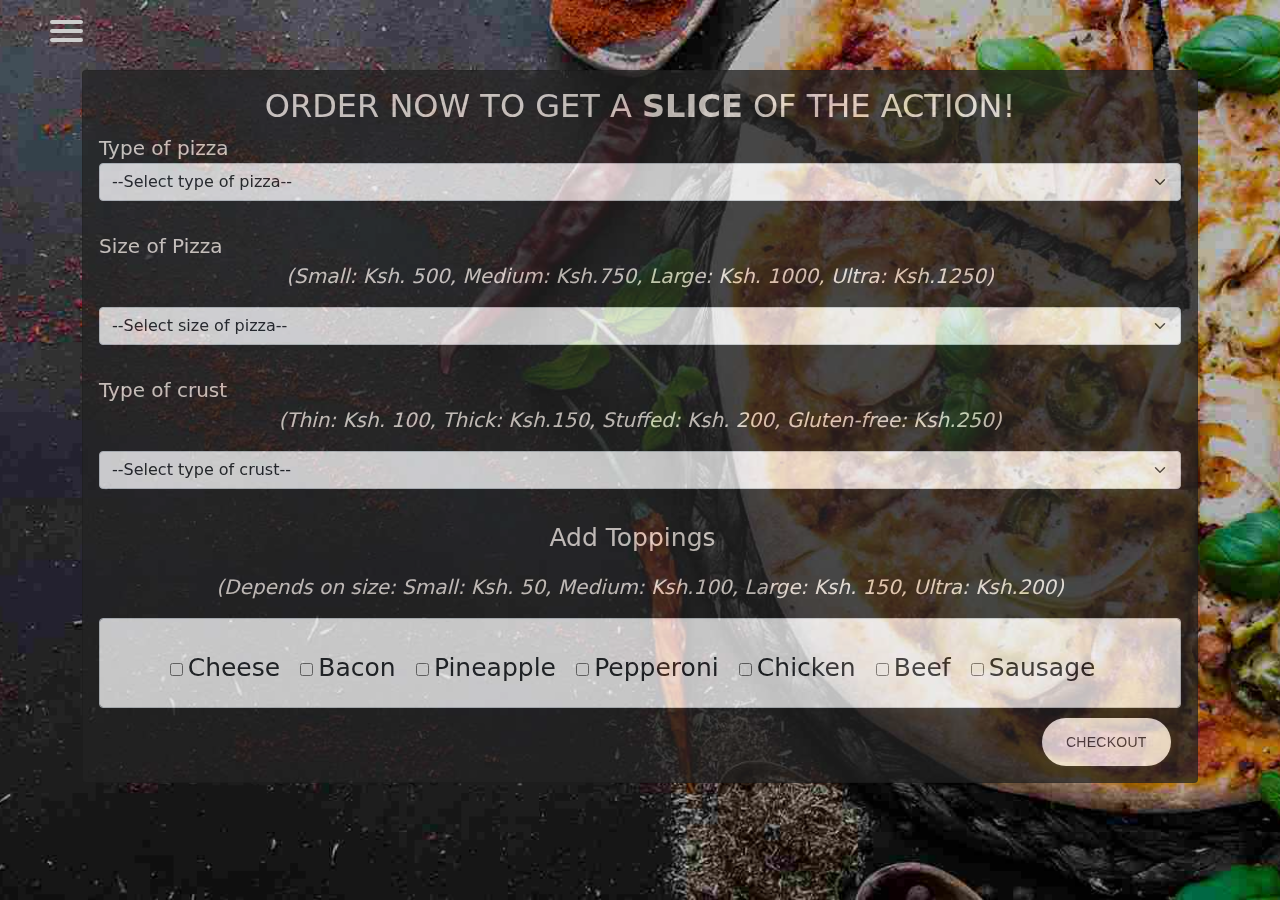
==== order.html @ fed12c3b "Create a function to check if fields have been selected" ====
<!DOCTYPE html>
<html lang="en" id="order">
<head>
  <meta charset="UTF-8">
  <meta http-equiv="X-UA-Compatible" content="IE=edge">
  <meta name="viewport" content="width=device-width, initial-scale=1.0">
  <link rel="stylesheet" href="css/bootstrap.min.css">
  <link rel="stylesheet" href="css/styles.css">
  <script src="js/jquery.min.js"></script>
  <script src="js/scripts.js"></script>
  <title>ORDER NOW</title>
</head>
<body>
  <nav role="navigation">
    <div id="menuToggle">
      <input type="checkbox">
      <span></span>
      <span></span>
      <span></span>
      <ul id="menu">
        <li><a href="index.html">Home</a></li>
        <li><a href="about.html">About Us</a></li>
        <li><a href="sign-up.html">Sign Up</a></li>
        <li><a href="contact.html">Contact Us</a></li>
      </ul>
    </div>
  </nav>
  <div id="order-page">
    <div id="order-section">
      <div class="container">
        <div class="row">
          <div class="col-md-12">
            <div class="card">
              <div class="card-body">
                <form id="order-now">
                  <h2>ORDER NOW TO GET A <strong>SLICE</strong> OF THE ACTION!</h2>
                  <div id="order-pizza">
                    <div class="new-pizza">
                      <div class="form-group">
                        <label for="pizza-type">Type of pizza</label>
                        <br>
                        <select class="form-select" name="pizza-type" id="pizza-type">
                          <option value="0">--Select type of pizza--</option>
                          <option value="Classic Veggie">Classic Veggie</option>
                          <option value="Meat Lover">Meat Lover</option>
                          <option value="BBQ Chicken">BBQ Chicken</option>
                          <option value="Pepperoni">Pepperoni</option>
                          <option value="Margherita">Margherita</option>
                          <option value="Hawaiian">Hawaiian</option>
                        </select>
                      </div>
                      <br>
                      <div class="form-group">
                        <label for="pizza-size">Size of Pizza</label>
                        <p style="text-align: center;"><em>
                          (Small: Ksh. 500, Medium: Ksh.750, Large: Ksh. 1000, Ultra: Ksh.1250)
                        </em></p>
                        <!-- value should correspond to the price mentioned -->
                        <select class="form-select" name="pizza-size" id="pizza-size">
                          <option value="0">--Select size of pizza--</option>
                          <option value="500">Small</option>
                          <option value="750">Medium</option>
                          <option value="1000">Large</option>
                          <option value="1250">Ultra</option>
                        </select>
                      </div>
                      <br>
                      <div class="form-group">
                        <label for="pizza-crust">Type of crust</label>
                        <p style="text-align: center;"><em>
                          (Thin: Ksh. 100, Thick: Ksh.150, Stuffed: Ksh. 200, Gluten-free: Ksh.250)
                        </em></p>
                        <!-- value should correspond to the price mentioned -->
                        <select class="form-select" name="pizza-crust" id="pizza-crust">
                          <option value="0">--Select type of crust--</option>
                          <option value="100">Thin crust</option>
                          <option value="150">Thick crust</option>
                          <option value="200">Stuffed crust</option>
                          <option value="250">Gluten-free crust</option>
                        </select>
                      </div>
                      <br>
                      <div class="form-group" id="toppings">
                        <label for="toppings">Add Toppings</label>
                        <p>
                         <em>(Depends on size: Small: Ksh. 50, Medium: Ksh.100, Large: Ksh. 150, Ultra: Ksh.200)</em> 
                        </p>
                        <div class="form-control">
                          <br>
                            <input type="checkbox" name="toppings" value="Cheese">
                            <label for="cheese">Cheese</label>
                            <input type="checkbox" name="toppings" value="Bacon">
                            <label for="bacon">Bacon</label>
                            <input type="checkbox" name="toppings" value="Pineapple">
                            <label for="pineapple">Pineapple</label>
                            <input type="checkbox" name="toppings" value="Pepperoni">
                            <label for="pepperoni">Pepperoni</label>
                            <input type="checkbox" name="toppings" value="Chicken">
                            <label for="chicken">Chicken</label>
                            <input type="checkbox" name="toppings" value="Beef">
                            <label for="beef">Beef</label>
                            <input type="checkbox" name="toppings" value="Sausage">
                            <label for="sausage">Sausage</label>
                        </div>
                      </div>
                    </div>
                  </div>
                  <button type="submit" class="button2" id="checkout-button">CHECKOUT</button>
                </form>
              </div>
            </div>
          </div>
        </div>
      </div>
    </div>
    <div id="order-summary">
      <div class="container">
        <div class="card">
          <div class="card-body">
            <h2>Order Summary</h2>
            <table class="table">
              <thead>
                <tr>
                  <th scope="col">Type</th>
                  <th scope="col">Size</th>
                  <th scope="col">Crust</th>
                  <th scope="col">Toppings</th>
                  <th scope="col">Total(in Ksh.)</th>
                </tr>
              </thead>
              <tbody id="pizzaOrders">
                
              </tbody>
            </table>
            <button type="button" class="button2" id="pick-button">PICK-UP</button>
            <button type="button" class="button2" id="delivery-button">DELIVERY</button>
            <button type="submit" class="button2" id="add-pizza-button">ADD ANOTHER PIZZA</button>
          </div>
        </div>
      </div>
    </div>
  </div>
</body>
</html>
---- css/styles.css ----
/* index.html */
html#home
{
  /* Ensure page covers entire viewpoint */
  min-height: 100%;
  background-image: url(../img/pizza.jpg);
  background-repeat: no-repeat;
  background-size: cover;
  background-position: center center;
  position: relative;
}
/* Need a relative container around your image and then you set your icon to be position: absolute. */
#homepage
{
  position: absolute;
  top: 250px;
  left: 200px;
  color :#F2EAE3;
}
#homepage h1,#homepage h3
{
  font-size:50px;
  text-align:center;
}
#homepage button
{
  margin-top:100px;
  margin-left: 350px;
}
#homepage img
{ 
  margin-top: 20px;
  margin-left: 410px;
}
#logo
{
  position: absolute;
  top: 20px;
  right: 20px;
  cursor:pointer;
}
.button1
{
  appearance: button;
  background-color: #000;
  background-image: none;
  border: 1px solid #000;
  border-radius: 4px;
  box-shadow: #fff 4px 4px 0 0,#000 4px 4px 0 1px;
  box-sizing: border-box;
  color: #fff;
  cursor: pointer;
  display: inline-block;
  font-family: ITCAvantGardeStd-Bk,Arial,sans-serif;
  font-size: 14px;
  font-weight: 400;
  line-height: 20px;
  margin: 0 5px 10px 0;
  overflow: visible;
  padding: 12px 40px;
  text-align: center;
  text-transform: none;
  touch-action: manipulation;
  user-select: none;
  -webkit-user-select: none;
  vertical-align: middle;
  white-space: nowrap;
}
.button1:focus 
{
  text-decoration: none;
}
.button1:hover 
{
  text-decoration: none;
}
.button1:active 
{
  box-shadow: rgba(0, 0, 0, .125) 0 3px 5px inset;
  outline: 0;
}
.button1:not([disabled]):active 
{
  box-shadow: #fff 2px 2px 0 0, #000 2px 2px 0 1px;
  transform: translate(2px, 2px);
}
@media (min-width: 768px) {
  .button1 {
    padding: 12px 50px;
  }
}
#mouse
{
  animation : bounce 0.75s;
  animation-iteration-count: infinite;
  animation-direction: alternate;
}
@keyframes bounce 
{
  from {transform: translate3d(0,0,0);}
  to {transform: translate3d(0,25px,0);} 
}
/* Credit to Erik Terwan*/
nav 
{
  position: absolute;
}
#menuToggle
{
  display: block;
  position: relative;
  top: 10px;
  left: 50px;
  z-index: 1;
}
#menuToggle a
{
  text-decoration: none;
  color: #232323;
  transition: color 0.3s ease;
}
#menuToggle a:hover
{
  color: tomato;
}
#menuToggle input
{
  display: block;
  width: 40px;
  height: 32px;
  position: absolute;
  top: -7px;
  left: -5px;
  cursor: pointer;
  opacity: 0; /* hide this */
  z-index: 2; /* and place it over the hamburger */
}
/* Just a quick hamburger */
#menuToggle span
{
  display: block;
  width: 33px;
  height: 4px;
  margin-bottom: 5px;
  top: 10px;
  position: relative;
  background: #cdcdcd;
  border-radius: 3px;
  z-index: 1;
  transform-origin: 4px 0px;
  transition: transform 0.5s cubic-bezier(0.77,0.2,0.05,1.0),
              background 0.5s cubic-bezier(0.77,0.2,0.05,1.0),
              opacity 0.55s ease;
}
#menuToggle span:first-child
{
  transform-origin: 0% 0%;
}
#menuToggle span:nth-last-child(2)
{
  transform-origin: 0% 100%;
}
/* Transform all the slices of hamburger into a crossmark. */
#menuToggle input:checked ~ span
{
  opacity: 1;
  transform: rotate(45deg) translate(-2px, -1px);
  background: #232323;
}
/* But let's hide the middle one. */
#menuToggle input:checked ~ span:nth-last-child(3)
{
  opacity: 0;
  transform: rotate(0deg) scale(0.2, 0.2);
}
/* Ohyeah and the last one should go the other direction */
#menuToggle input:checked ~ span:nth-last-child(2)
{
  transform: rotate(-45deg) translate(0, -1px);
}
/* Make this absolute positioned at the top left of the screen */
#menu
{
  position: absolute;
  width: 300px;
  margin: -100px 0 0 -50px;
  padding: 50px;
  padding-top: 125px;
  background: #ededed;
  list-style-type: none;
  -webkit-font-smoothing: antialiased;
  /* to stop flickering of text in safari */
  transform-origin: 0% 0%;
  transform: translate(-100%, 0);
  transition: transform 0.5s cubic-bezier(0.77,0.2,0.05,1.0);
} 
#menu li
{
  padding: 10px 10px;
  font-size: 22px;
}
/* And let's slide it in from the left */
#menuToggle input:checked ~ ul
{
  transform: none;
}
 
/* order.html */
html#order
{
  min-height:100%;
  background-image: url(../img/pizza-order.jpg);
  background-repeat: no-repeat;
  background-position: center center;
  background-attachment: fixed;
  background-size: cover;
  position:relative;
}
#order-page
{
  position: absolute;
  top: 70px;
  left:50px;
  right: 50px;
}
#order-now h2 
{
  text-align: center;
}
#toppings
{
  text-align: center;
}
#toppings label
{
  margin-right: 15px;
  padding-bottom: 15px;
  font-size: 25px;
}
#order-summary
{
  display:none;
}
.card
{
  background-color: #232323;
  color :#F2EAE3;
  font-size:20px;
  opacity:0.75;
  margin-bottom:70px;
}
.table 
{
  color :#F2EAE3;
}
.button2 
{
  margin-top: 10px;
  margin-right: 10px;
  float:right;
  align-items: center;
  appearance: none;
  background-color: #fff;
  border-radius: 28px;
  border-style: none;
  box-shadow: rgba(0, 0, 0, .2) 0 3px 5px -1px,rgba(0, 0, 0, .14) 0 6px 10px 0,rgba(0, 0, 0, .12) 0 1px 18px 0;
  box-sizing: border-box;
  color: #3c4043;
  cursor: pointer;
  display: inline-flex;
  fill: currentcolor;
  font-family: "Google Sans",Roboto,Arial,sans-serif;
  font-size: 14px;
  font-weight: 500;
  height: 48px;
  justify-content: center;
  letter-spacing: .25px;
  line-height: normal;
  max-width: 100%;
  overflow: visible;
  padding: 2px 24px;
  position: relative;
  text-align: center;
  text-transform: none;
  transition: box-shadow 280ms cubic-bezier(.4, 0, .2, 1),opacity 15ms linear 30ms,transform 270ms cubic-bezier(0, 0, .2, 1) 0ms;
  user-select: none;
  -webkit-user-select: none;
  touch-action: manipulation;
  width: auto;
  will-change: transform,opacity;
  z-index: 0;
}
.button2:hover 
{
  background: #F6F9FE;
  color: #174ea6;
}
.button2:active 
{
  box-shadow: 0 4px 4px 0 rgb(60 64 67 / 30%), 0 8px 12px 6px rgb(60 64 67 / 15%);
  outline: none;
}
.button2:focus 
{
  outline: none;
  border: 2px solid #4285f4;
}
.button2:not(:disabled) 
{
  box-shadow: rgba(60, 64, 67, .3) 0 1px 3px 0, rgba(60, 64, 67, .15) 0 4px 8px 3px;
}
.button2:not(:disabled):hover 
{
  box-shadow: rgba(60, 64, 67, .3) 0 2px 3px 0, rgba(60, 64, 67, .15) 0 6px 10px 4px;
}
.button2:not(:disabled):focus 
{
  box-shadow: rgba(60, 64, 67, .3) 0 1px 3px 0, rgba(60, 64, 67, .15) 0 4px 8px 3px;
}
.button2:not(:disabled):active 
{
  box-shadow: rgba(60, 64, 67, .3) 0 4px 4px 0, rgba(60, 64, 67, .15) 0 8px 12px 6px;
}
.button2:disabled
{
  box-shadow: rgba(60, 64, 67, .3) 0 1px 3px 0, rgba(60, 64, 67, .15) 0 4px 8px 3px;
}
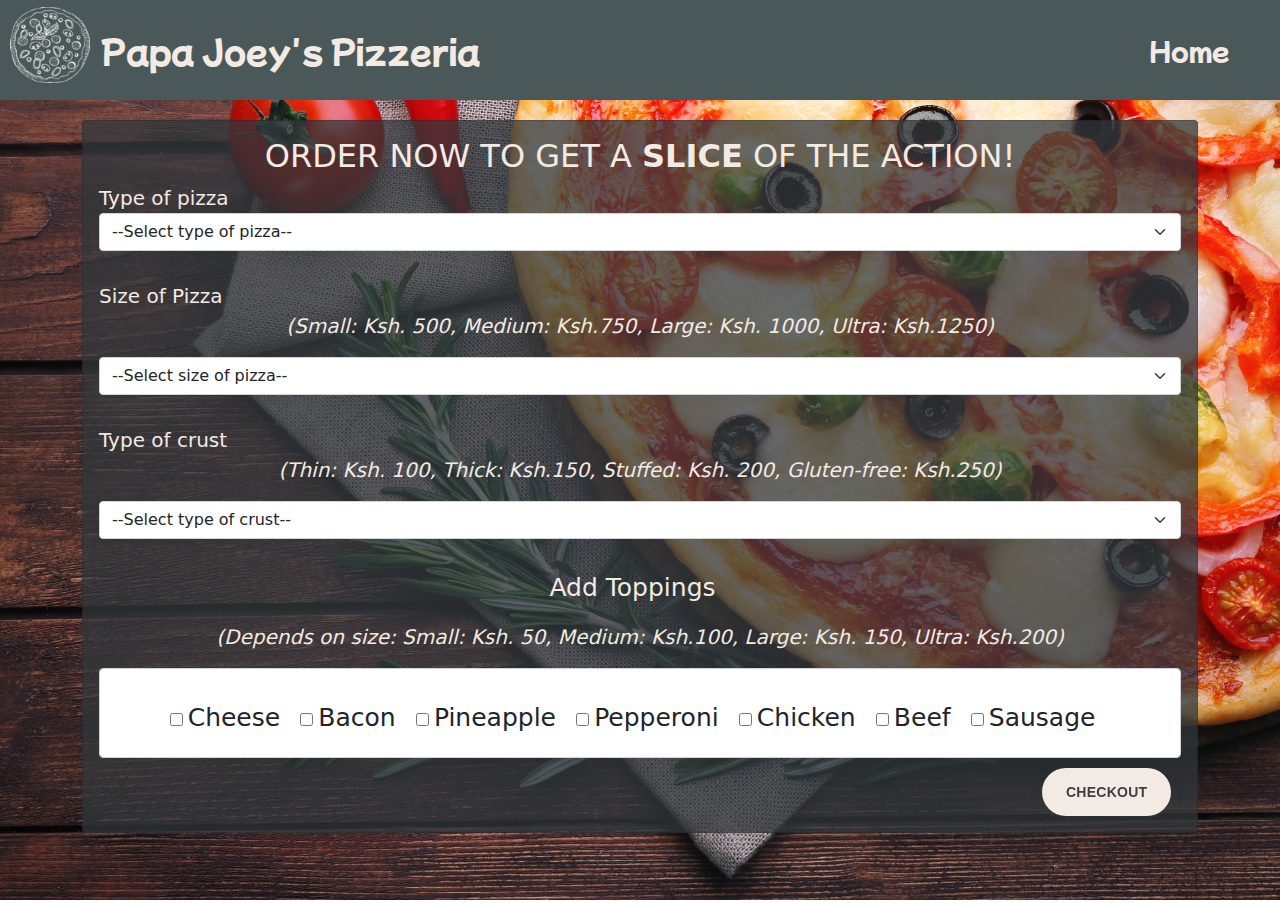
==== commit e640995a: "Update the 'ORDER NOW' section" ====
--- a/order.html
+++ b/order.html
@@ -4,27 +4,25 @@
   <meta charset="UTF-8">
   <meta http-equiv="X-UA-Compatible" content="IE=edge">
   <meta name="viewport" content="width=device-width, initial-scale=1.0">
+  <link rel="preconnect" href="https://fonts.googleapis.com">
+  <link rel="preconnect" href="https://fonts.gstatic.com" crossorigin>
+  <link href="https://fonts.googleapis.com/css2?family=Mochiy+Pop+P+One&display=swap" rel="stylesheet">
+  <link rel="stylesheet" href="https://cdnjs.cloudflare.com/ajax/libs/font-awesome/6.1.0/css/all.min.css" integrity="sha512-10/jx2EXwxxWqCLX/hHth/vu2KY3jCF70dCQB8TSgNjbCVAC/8vai53GfMDrO2Emgwccf2pJqxct9ehpzG+MTw==" crossorigin="anonymous" referrerpolicy="no-referrer" />
   <link rel="stylesheet" href="css/bootstrap.min.css">
   <link rel="stylesheet" href="css/styles.css">
-  <script src="js/jquery.min.js"></script>
-  <script src="js/scripts.js"></script>
   <title>ORDER NOW</title>
 </head>
 <body>
-  <nav role="navigation">
-    <div id="menuToggle">
-      <input type="checkbox">
-      <span></span>
-      <span></span>
-      <span></span>
-      <ul id="menu">
-        <li><a href="index.html">Home</a></li>
-        <li><a href="about.html">About Us</a></li>
-        <li><a href="sign-up.html">Sign Up</a></li>
-        <li><a href="contact.html">Contact Us</a></li>
-      </ul>
+  <header class="order-header">
+    <img src="img/pizzalogo.png" alt="Image of pizza logo" id="logo">
+    <h2>Papa Joey's Pizzeria</h2>
+    <div class="home">
+      <a href="index.html">
+        <i class="fa-solid fa-house-chimney"></i>
+        <span>Home</span>
+      </a>
     </div>
-  </nav>
+  </header>
   <div id="order-page">
     <div id="order-section">
       <div class="container">
@@ -132,13 +130,67 @@
                 
               </tbody>
             </table>
-            <button type="button" class="button2" id="pick-button">PICK-UP</button>
-            <button type="button" class="button2" id="delivery-button">DELIVERY</button>
+            <button type="submit" class="button2" id="done-button">DONE</button>
             <button type="submit" class="button2" id="add-pizza-button">ADD ANOTHER PIZZA</button>
+            <br>
+            <br>
+            <br>
           </div>
         </div>
       </div>
     </div>
+    <div id="delivery">
+      <div class="container">
+        <div class="card">
+          <div class="card-body">
+            <div class="row">
+              <h1>DELIVERY OR PICK-UP</h1>
+              <div class="col-md-4">
+                <div class="options-buttons">
+                  <button type="button" class="button2" id="pick-up-button">PICK-UP</button>
+                  <i class="fa-solid fa-moped">
+                    <button type="button" class="button2" id="delivery-button">DELIVERY</button> 
+                  </i>
+                </div>
+                <div class="pizza-costs">
+                  <p id="delivery-cost"></p>
+                  <p id="cumultative-cost"></p>
+                  <p id="total-cost"></p>
+                </div>
+                <button type="button" class="button2" id="proceed-button">PROCEED</button>
+              </div>
+              <div class="col-md-8">
+                <div id="address-info">
+                  <h1>DELIVERY ADDRESS</h1>
+                    <p><em>Please enter your delivery address below.</em></p>
+                    <form action="delivery-address" id="delivery-adresss">
+                      <div class="form-group">
+                        <label for="name">Full name:</label>
+                        <input type="text" class="form-control" placeholder="Enter your full name here..." id="name" required>
+                      </div>
+                      <div class="form-group">
+                        <label for="phone-number">Phone number:</label>
+                        <input type="number" class="form-control" placeholder="Enter your phone number here..." id="phone-number" required>
+                      </div>
+                      <div class="form-group delivery-address">
+                        <label for="address">Delivery address:</label>
+                        <input type="text" class="form-control" placeholder="Enter the delivery address here..." id="address" required>
+                      </div>
+                      <button type="submit"  class="button2" id="confirm-button">CONFIRM ORDER</button>
+                    </form>
+                </div>
+                <div id="delivery-message">
+
+                </div>
+              </div>
+            </div>
+          </div>
+        </div>
+      </div>
+    </div>
+    <div class="overlay"></div>
   </div>
+  <script src="js/jquery.min.js"></script>
+  <script src="js/scripts.js"></script>
 </body>
 </html>--- a/css/styles.css
+++ b/css/styles.css
@@ -1,46 +1,239 @@
+/* 
+  https://coolors.co/32373b-4a5859-bc2c1a-d4dfc7-f08a4b
+  Onyx: #32373b;
+  Feldgrau: #4a5859;
+  International Orange Engineering: #ec4e20;
+  Beige: #d4dfc7;
+  Mango tango: #f08a4b;
+*/
+:root {
+  --onyx: #32373b;
+  --headerBackground: #4a5859;
+  --aboutFontColour: var(--headerBackground);
+  --aboutBackground: #f08a4b;
+  --footerFontColour: var(--aboutBackground);
+  --mainFontColour: #f2eae3;
+  --arrowFontColour: #fbf5f3;
+  --menuBackground: #80ab82;
+  --menuFontColour: #242124;
+}
+
 /* index.html */
-html#home
-{
-  /* Ensure page covers entire viewpoint */
-  min-height: 100%;
-  background-image: url(../img/pizza.jpg);
-  background-repeat: no-repeat;
-  background-size: cover;
-  background-position: center center;
-  position: relative;
-}
-/* Need a relative container around your image and then you set your icon to be position: absolute. */
-#homepage
-{
-  position: absolute;
-  top: 250px;
-  left: 200px;
-  color :#F2EAE3;
-}
-#homepage h1,#homepage h3
-{
-  font-size:50px;
+/*------------------------------------Global Styles------------------------------------*/
+html {
+  box-sizing: border-box;
+}
+
+*,*::before,*::after {
+  box-sizing: inherit;
+}
+
+body {
+  margin: 0;
+  padding: 0;
+}
+
+.dark-background {
+  width: 100%; /*width fills whole container/viewport*/
+  height: 600px;
+  background-color: black;
+  position: relative; 
+}
+
+figure img {
+  height: 600px;
+  width: 100%;
+  opacity: 0.3;
+}
+
+/*------------------------------------Landing Section----------------------------------*/
+header {
+  height:100px;
+  background: var(--headerBackground);
+}
+
+header h2 {
+  display: inline-block;
+  margin: 0;
+  padding: 30px 0;
+  color:var(--mainFontColour);
+  font-family: 'Mochiy Pop P One', sans-serif;
+}
+#logo
+{
+  margin: 0 10px 10px; /*top,right & left, bottom*/
+  cursor:pointer;
+  width: 80px;
+}
+nav {
+  float: right;
+  margin: 35px;
+}
+#navbar {
+  list-style: none;
+  padding: 0;
+  margin: 0;
+  display: flex;
+  float: right;
+}
+#navbar a {
+  text-decoration: none;
+  color:var(--mainFontColour);
+  font-size: 20px;
+  font-weight: bold;
+  margin-right:20px;
+}
+#navbar a:hover {
+  color: var(--aboutBackground);
+  border-bottom: 2px solid var(--aboutBackground);
+  padding-bottom: 10px;
+}
+#landing-section h1 {
+  position: absolute;
+  top: 15vw;
+  left: 20vw;
+  color:var(--mainFontColour);
+  font-family: 'Mochiy Pop P One', sans-serif;
+  font-size: 60px;
+  text-align: center;
+}
+
+/*-------------------------------About Us------------------------------------------------*/
+#about-section {
+  background-color: var(--aboutBackground);
+  color: var(--aboutFontColour);
+  font-size: 25px;
+  overflow: auto;
+  padding: 30px;
+}
+#about-section img {
+  float: left;
+  margin: 20px;
+}
+.about-content {
+  margin: 20px;
+}
+.about-content h1 {
   text-align:center;
 }
-#homepage button
-{
-  margin-top:100px;
-  margin-left: 350px;
-}
-#homepage img
-{ 
-  margin-top: 20px;
-  margin-left: 410px;
-}
-#logo
-{
-  position: absolute;
-  top: 20px;
-  right: 20px;
-  cursor:pointer;
+/*--------------------------------- Menu --------------------------------------------------*/
+#pizza-menu {
+  max-height: 1000px;
+  background-color: var(--headerBackground);
+  position: relative;
+}
+.menu-heading {
+  font-size: 3.0rem;
+  font-family: 'Mochiy Pop P One', sans-serif;
+  text-align: center;
+  color: var(--mainFontColour);
+  padding: 20px;
+}
+.image-carousel{
+  max-width: 80vw;
+  max-height: 80%;
+  position: relative;
+  margin: auto;  /* centers the container */
+  padding-bottom: 20px;
+}
+.pizza-container {
+  display: none; /* hide images by default*/
+}
+.pizza-container.active {
+  display: block; /* display image*/
+}
+.pizza-container img {
+  width: 100%;
+  height: 650px;
+}
+.back-btn, .forward-btn {
+  cursor: pointer;
+  position: absolute;
+  top: 50%;
+  width: auto;
+  z-index: 20;
+  margin: 20px;
+  padding: 17px;
+  color: var(--arrowFontColour);
+  font-weight: bold;
+  font-size: 3.0rem;
+  transition: 0.4s ease;
+  user-select: none;
+}
+.back-btn:hover, .forward-btn:hover {
+  transform: scale(1.2);
+}
+.forward-btn {
+  right: 0; /* Move forward button to the right */
+} 
+.pizza-name {
+  position: absolute;
+  bottom: 20px;
+  width: 100%;
+  background-color: rgb(36, 33, 36, 0.5);
+  font-size: 3.5rem;
+  font-family: 'Patrick Hand', cursive;
+  font-weight: bold;
+  text-align: center;
+  color: var(--arrowFontColour);
+  letter-spacing: 4px;
+}
+/* Faint animation */
+.fade {
+  -webkit-animation-name: fade;
+  -webkit-animation-duration: 1.5s;
+  -webkit-animation-fill-mode: forwards;
+  animation-name: fade;
+  animation-duration: 1.5s;
+  animation-fill-mode: forwards;
+}
+@-webkit-keyframes fade {
+  from {opacity: .5}
+  to {opacity: 1}
+}
+@keyframes fade {
+  from {opacity: .5}
+  to {opacity: 1}
+}
+
+.navigation-dots {
+  background-color: var(--headerBackground);
+  text-align: center;
+}
+.dot {
+  cursor: pointer;
+  width: 18px; height: 18px;
+  display: inline-block;
+  margin: 0 4px 10px 4px;
+  background-color: var(--arrowFontColour);
+  border-radius: 50%;
+  transition: background-colour 0.6s ease;
+}
+.dot.active, .dot:hover {
+  background-color: var(--aboutBackground);
+}
+
+/*----------------------------------Order Section-----------------------------------------*/
+#order-section {
+  position: relative;
+}
+
+#order-section h1 {
+  position: absolute;
+  top: 20vw;
+  left: 20vw;
+  color: var(--mainFontColour);
+  font-size: 60px;
+}
+
+#order-button {
+  position: absolute;
+  bottom: 150px;
+  left: 42vw;
 }
 .button1
 {
+  max-width: 100%;
   appearance: button;
   background-color: #000;
   background-image: none;
@@ -91,6 +284,9 @@
 }
 #mouse
 {
+  position: absolute;
+  bottom: 70px;
+  left: 46vw;
   animation : bounce 0.75s;
   animation-iteration-count: infinite;
   animation-direction: alternate;
@@ -99,129 +295,152 @@
 {
   from {transform: translate3d(0,0,0);}
   to {transform: translate3d(0,25px,0);} 
-}
-/* Credit to Erik Terwan*/
-nav 
-{
-  position: absolute;
-}
-#menuToggle
-{
-  display: block;
-  position: relative;
-  top: 10px;
-  left: 50px;
-  z-index: 1;
-}
-#menuToggle a
-{
+} 
+
+/*--------------------------------Footer Section------------------------------------*/
+
+footer {
+  background-color: var(--headerBackground);
+  color: var(--footerFontColour);
+  padding: 50px;
+}
+
+.grid-container {
+  display: grid;
+  grid-template-columns: repeat(2,2fr);
+  column-gap: 20px;
+}
+
+#contact {
+  border-right: 3px solid var(--footerFontColour);
+}
+
+#contact-info {
+  margin-top: 20px;
+}
+
+#contact-info ul {
+  list-style: none;
+  color: var(--mainFontColour);
+  font-size: 20px;
+}
+
+#contact-info a {
+  color: var(--mainFontColour);
+}
+
+#contact-info a:hover{
+  color: var(--aboutBackground);
   text-decoration: none;
-  color: #232323;
-  transition: color 0.3s ease;
-}
-#menuToggle a:hover
-{
-  color: tomato;
-}
-#menuToggle input
-{
-  display: block;
-  width: 40px;
-  height: 32px;
-  position: absolute;
-  top: -7px;
-  left: -5px;
-  cursor: pointer;
-  opacity: 0; /* hide this */
-  z-index: 2; /* and place it over the hamburger */
-}
-/* Just a quick hamburger */
-#menuToggle span
-{
-  display: block;
-  width: 33px;
-  height: 4px;
-  margin-bottom: 5px;
-  top: 10px;
-  position: relative;
-  background: #cdcdcd;
-  border-radius: 3px;
-  z-index: 1;
-  transform-origin: 4px 0px;
-  transition: transform 0.5s cubic-bezier(0.77,0.2,0.05,1.0),
-              background 0.5s cubic-bezier(0.77,0.2,0.05,1.0),
-              opacity 0.55s ease;
-}
-#menuToggle span:first-child
-{
-  transform-origin: 0% 0%;
-}
-#menuToggle span:nth-last-child(2)
-{
-  transform-origin: 0% 100%;
-}
-/* Transform all the slices of hamburger into a crossmark. */
-#menuToggle input:checked ~ span
-{
-  opacity: 1;
-  transform: rotate(45deg) translate(-2px, -1px);
-  background: #232323;
-}
-/* But let's hide the middle one. */
-#menuToggle input:checked ~ span:nth-last-child(3)
-{
-  opacity: 0;
-  transform: rotate(0deg) scale(0.2, 0.2);
-}
-/* Ohyeah and the last one should go the other direction */
-#menuToggle input:checked ~ span:nth-last-child(2)
-{
-  transform: rotate(-45deg) translate(0, -1px);
-}
-/* Make this absolute positioned at the top left of the screen */
-#menu
-{
-  position: absolute;
-  width: 300px;
-  margin: -100px 0 0 -50px;
-  padding: 50px;
-  padding-top: 125px;
-  background: #ededed;
-  list-style-type: none;
-  -webkit-font-smoothing: antialiased;
-  /* to stop flickering of text in safari */
-  transform-origin: 0% 0%;
-  transform: translate(-100%, 0);
-  transition: transform 0.5s cubic-bezier(0.77,0.2,0.05,1.0);
-} 
-#menu li
-{
-  padding: 10px 10px;
-  font-size: 22px;
-}
-/* And let's slide it in from the left */
-#menuToggle input:checked ~ ul
-{
-  transform: none;
-}
- 
+}
+
+#subscribe-button {
+  margin-top: 5px;
+}
+
+.button12 {
+  display: flex;
+  flex-direction: column;
+  align-items: center;
+  padding: 6px 14px;
+  font-family: -apple-system, BlinkMacSystemFont, 'Roboto', sans-serif;
+  border-radius: 6px;
+  border: none;
+  background: var(--aboutBackground);
+  box-shadow: 0px 0.5px 1px rgba(0, 0, 0, 0.1), inset 0px 0.5px 0.5px rgba(255, 255, 255, 0.5), 0px 0px 0px 0.5px rgba(0, 0, 0, 0.12);
+  color: var(--mainFontColour);
+  user-select: none;
+  -webkit-user-select: none;
+  touch-action: manipulation;
+}
+
+.button12:focus {
+  box-shadow: inset 0px 0.8px 0px -0.25px rgba(255, 255, 255, 0.2), 0px 0.5px 1px rgba(0, 0, 0, 0.1), 0px 0px 0px 3.5px rgba(58, 108, 217, 0.5);
+  outline: 0;
+}
+
+#location h2 {
+  text-align: center;
+}
+
+iframe {
+  width: 500px;
+  height: 350px;
+}
+
+#social-media-icons {
+  display: flex;
+  align-items: center;
+  justify-content: center;
+  padding-right:50px;
+  margin: 20px;
+}
+
+.fa {
+  padding: 15px;
+  font-size: 20px;
+  text-align: center;
+  text-decoration: none;
+  margin: 5px 2px;
+  border-radius: 50%;
+  background: var(--aboutBackground);
+  color: var(--mainFontColour);
+  width: 50px;
+}
+.fa:hover {
+  color: var(--mainFontColour);
+}
+
+#copyright {
+  text-align: center;
+  padding-right: 40px;
+  margin-top:20px;
+}
+
 /* order.html */
 html#order
 {
   min-height:100%;
-  background-image: url(../img/pizza-order.jpg);
+  background-image: url(../img/pan-pizza-wallpaper.jpg);
   background-repeat: no-repeat;
   background-position: center center;
   background-attachment: fixed;
   background-size: cover;
   position:relative;
 }
+.order-header {
+  position: relative;
+  top: 0; left: 0;
+  height: 100px;
+  margin: 0;
+  display: flex;
+  flex-direction: row;
+  align-items: center;
+  background-color: var(--headerBackground);
+  color: var(--mainFontColour);
+}
+.order-header a {
+  color: var(--mainFontColour);
+  text-decoration: none;
+}
+.home {
+  position: absolute;
+  right: 50px;
+  font-size: 1.6rem;
+  font-family: 'Mochiy Pop P One', sans-serif;
+  cursor: pointer;
+}
+#order-section.hide{
+  display: none;
+}
 #order-page
 {
   position: absolute;
   top: 70px;
   left:50px;
   right: 50px;
+  margin: 50px auto;
+  z-index: 100;
 }
 #order-now h2 
 {
@@ -240,18 +459,33 @@
 #order-summary
 {
   display:none;
+  position: relative;
+  margin: 0 auto ;
+  z-index: 500;
+}
+#order-summary .card {
+  border: none;
+  border-radius: 25px;
+  opacity: 1;
+}
+#order-summary .card-body {
+  background-color: var(--mainFontColour);
+  color: var(--headerBackground);
+  border-radius: 25px;
+}
+#order-summary.show{
+  display: block;
 }
 .card
 {
-  background-color: #232323;
-  color :#F2EAE3;
+  background-color: rgb(50,55,59, 0.75);
+  color: var(--mainFontColour);
   font-size:20px;
-  opacity:0.75;
   margin-bottom:70px;
 }
 .table 
 {
-  color :#F2EAE3;
+  color: var(--headerBackground);
 }
 .button2 
 {
@@ -260,7 +494,7 @@
   float:right;
   align-items: center;
   appearance: none;
-  background-color: #fff;
+  background-color: var(--menuBackground);
   border-radius: 28px;
   border-style: none;
   box-shadow: rgba(0, 0, 0, .2) 0 3px 5px -1px,rgba(0, 0, 0, .14) 0 6px 10px 0,rgba(0, 0, 0, .12) 0 1px 18px 0;
@@ -325,4 +559,81 @@
 {
   box-shadow: rgba(60, 64, 67, .3) 0 1px 3px 0, rgba(60, 64, 67, .15) 0 4px 8px 3px;
 }
-
+#checkout-button {
+  background-color: var(--mainFontColour);
+  font-weight: bold;
+}
+#proceed-button {
+  display:none;
+  position: relative;
+  right: 15%;
+  margin: 0 auto;
+}
+.options-buttons {
+  display: flex;
+  flex-direction: row;
+  justify-content: space-evenly;
+  align-items: center;
+  margin: 20px auto;
+}
+.pizza-costs {
+  position: relative;
+  left: 20%;
+}
+.pizza-costs > p {
+  text-align: justify;
+}
+#delivery .card {
+  display:none;
+  border-radius: 10px;
+}
+#delivery .card-body {
+  background-color: var(--mainFontColour);
+  color: var(--menuFontColour);
+  border-radius: 10px;
+}
+#delivery .card.show {
+  display: block;
+  z-index: 200;
+
+}
+ #delivery h1
+{
+  text-align: center;
+}
+#delivery-message {
+  position: relative;
+  top: 15%;
+}
+.col-md-8 {
+  margin: 0 auto;
+  width: 60%;
+}
+#address-info
+{
+  display: none;
+}
+@media only screen and (max-width:467px)
+{
+  html#home
+  {
+    min-height:100%;
+    max-width:100%;
+  }
+  #homepage h1, #homepage h3
+  {
+    font: size 10vw;
+  }
+}
+.overlay {
+  display: none;
+  background-color: var(--menuFontColour);
+  position: fixed;
+  top: 0; left: 0;
+  width: 100vw; height: 100vh;
+  opacity: 0.5;
+  z-index: 100;
+}
+.overlay.show{
+  display: block;
+}